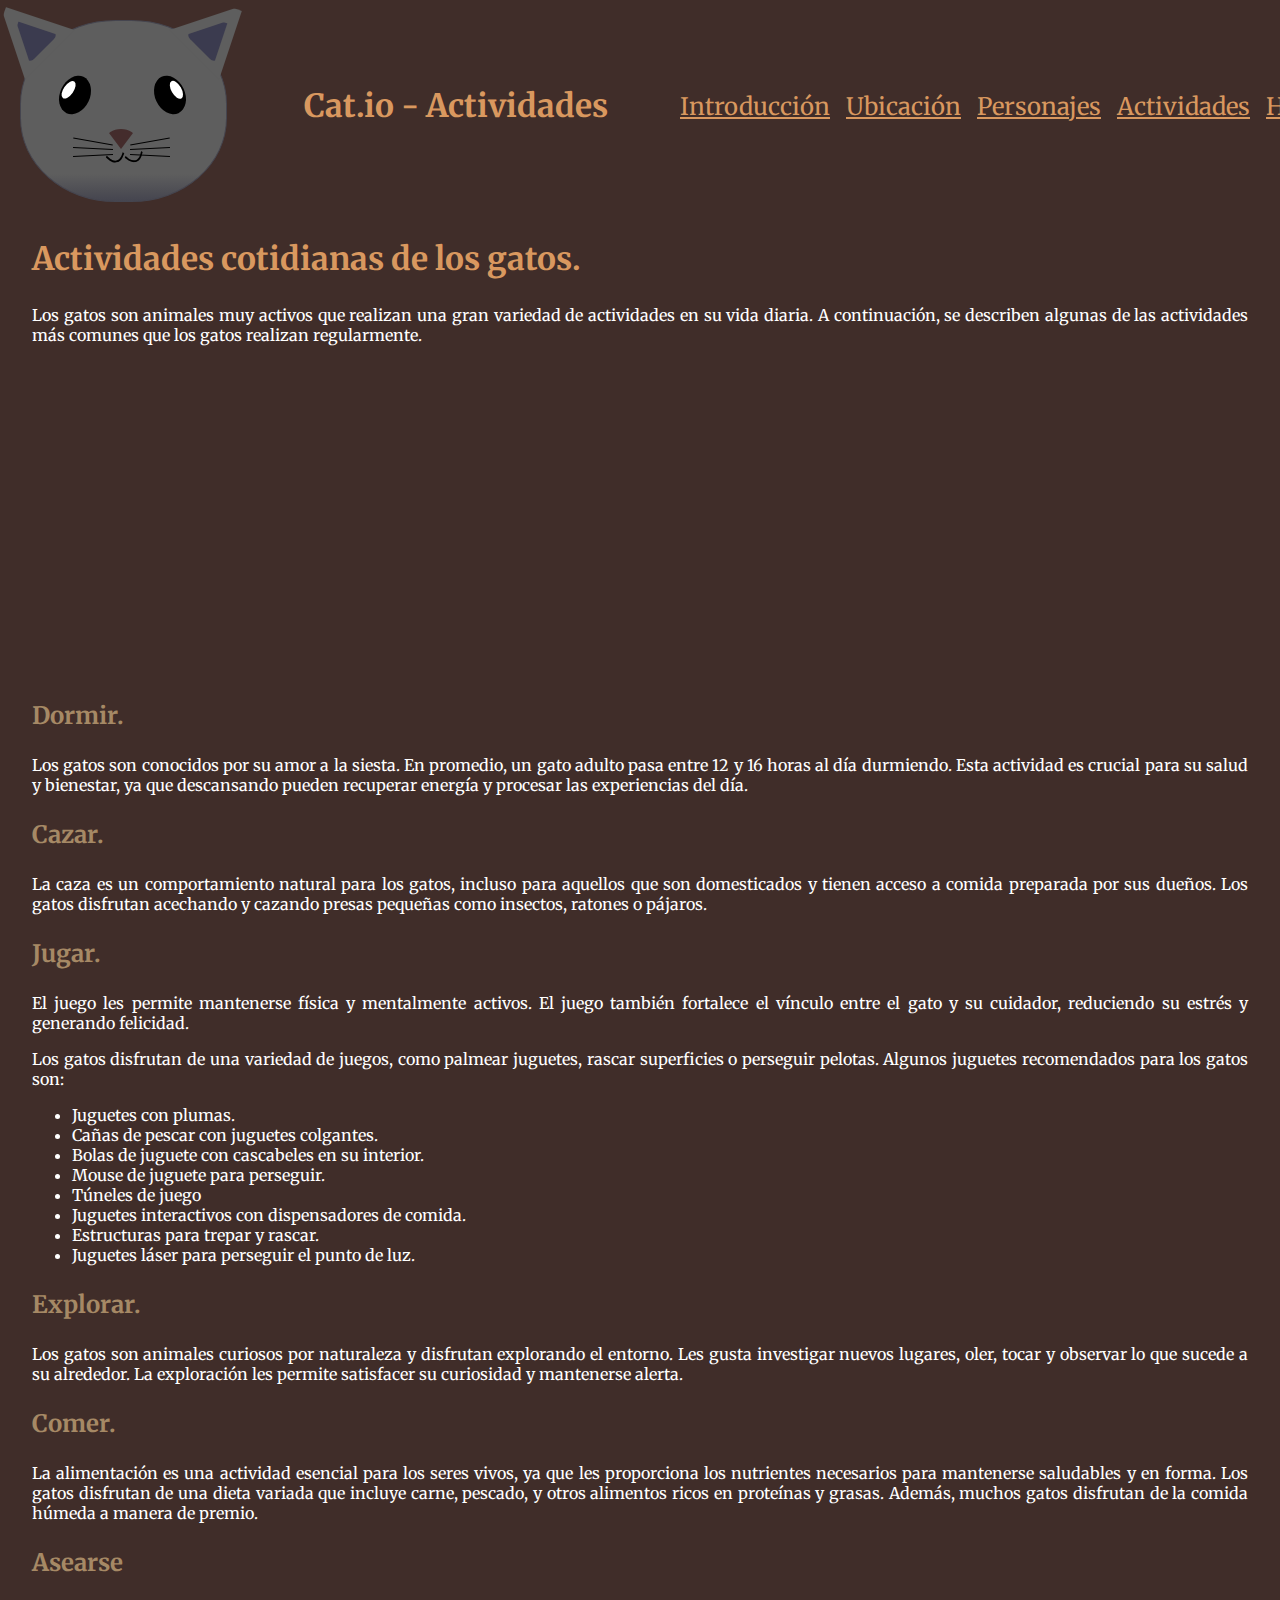
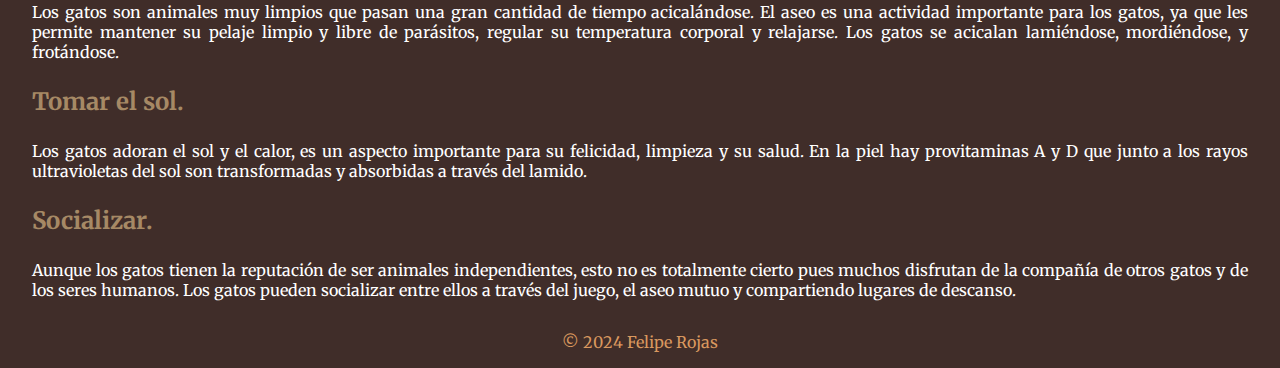
==== pages/actividades.html @ bbb7dafd ":sparkles: Structure and styles" ====
<!DOCTYPE html>
<html lang="es">
  <head>
    <meta charset="UTF-8">
    <meta name="viewport" content="width=device-width, initial-scale=1.0">
    <link rel="preconnect" href="https://fonts.googleapis.com">
    <link rel="preconnect" href="https://fonts.gstatic.com" crossorigin>
    <link href="https://fonts.googleapis.com/css2?family=Merriweather&display=swap" rel="stylesheet">
    <title>Cat.io</title>
    <link rel="stylesheet" href="../assets/css/styles.css">
  </head>
  <body>
    <header class="header">
      <div class="header-content">
        <div class="cat-head">
          <div class="cat-ears">
            <div class="cat-left-ear">
              <div class="cat-left-inner-ear"></div>
            </div>
            <div class="cat-right-ear">
              <div class="cat-right-inner-ear"></div>
            </div>
          </div>
          <div class="cat-eyes">
            <div class="cat-left-eye">
              <div class="cat-left-inner-eye"></div>
            </div>
            <div class="cat-right-eye">
              <div class="cat-right-inner-eye"></div>
            </div>
          </div> 
          <div class="cat-nose"></div>
          <div class="cat-mouth">
            <div class="cat-mouth-line-left"></div>
            <div class="cat-mouth-line-right"></div>
          </div>
          <div class="cat-whiskers">
            <div class="cat-whiskers-left">
              <div class="cat-whisker-left-top"></div>
              <div class="cat-whisker-left-middle"></div>
              <div class="cat-whisker-left-bottom"></div>
            </div>
            <div class="cat-whiskers-right">
              <div class="cat-whisker-right-top"></div>
              <div class="cat-whisker-right-middle"></div>
              <div class="cat-whisker-right-bottom"></div>
            </div>
          </div>
        </div>
        <h1 class="header-content-title">Cat.io - Actividades</h1>
      </div>
      <nav class="header-nav">
        <ul class="header-nav-list">
          <li class="header-nav-list-item"><a href="index.html" class="header-nav-list-item-link" target="_self">Introducción</a></li>
          <li class="header-nav-list-item"><a href="ubicacion.html" class="header-nav-list-item-link" target="_self">Ubicación</a></li>
          <li class="header-nav-list-item"><a href="personajes.html" class="header-nav-list-item-link" target="_self">Personajes</a></li>
          <li class="header-nav-list-item"><a href="actividades.html" class="header-nav-list-item-link" target="_self">Actividades</a></li>
          <li class="header-nav-list-item"><a href="historia.html" class="header-nav-list-item-link" target="_self">Historia</a></li>
          <li class="header-nav-list-item"><a href="creditos.html" class="header-nav-list-item-link" target="_self">Créditos</a></li>
        </ul>
      </nav>
    </header>
    <main class="main">
      <div class="main-content">
        <section>
          <h2 class="main-content-subtitle">Actividades cotidianas de los gatos.</h2>
          <p class="main-content-text">Los gatos son animales muy activos que realizan una gran variedad de actividades en su vida diaria.
            A continuación, se describen algunas de las actividades más comunes que los gatos realizan regularmente.</p>
          <div class="main-content-activities-video">
            <iframe width="560" height="315" src="https://www.youtube.com/embed/g8fbiFbT0X8?si=bjoFfkVQ6txbobiU" title="YouTube video player" frameborder="0" allow="accelerometer; autoplay; clipboard-write; encrypted-media; gyroscope; picture-in-picture; web-share" allowfullscreen></iframe>
          </div>
          <h3 class="main-content-subtitle-subtitle">Dormir.</h3>
          <p class="main-content-text">Los gatos son conocidos por su amor a la siesta. En promedio, un gato adulto pasa entre 12 y 16 horas
            al día durmiendo. Esta actividad es crucial para su salud y bienestar, ya que descansando pueden  
            recuperar energía y procesar las experiencias del día.</p>
          <h3 class="main-content-subtitle-subtitle">Cazar.</h3>
          <p>La caza es un comportamiento natural para los gatos, incluso para aquellos que son domesticados y tienen acceso
            a comida preparada por sus dueños. Los gatos disfrutan acechando y cazando presas pequeñas como insectos,
            ratones o pájaros.</p>
          <h3 class="main-content-subtitle-subtitle">Jugar.</h3>
          <p class="main-content-text">El juego les permite mantenerse física y mentalmente activos.
            El juego también fortalece el vínculo entre el gato y su cuidador, reduciendo su estrés y generando felicidad.</p>
          <p class="main-content-text">Los gatos disfrutan de una variedad de juegos, como palmear juguetes, rascar superficies o perseguir pelotas. 
            Algunos juguetes recomendados para los gatos son: 
            <ul>
              <li>Juguetes con plumas.</li>
              <li>Cañas de pescar con juguetes colgantes.</li>
              <li>Bolas de juguete con cascabeles en su interior.</li>
              <li>Mouse de juguete para perseguir.</li>
              <li>Túneles de juego</li>
              <li>Juguetes interactivos con dispensadores de comida.</li>
              <li>Estructuras para trepar y rascar.</li>
              <li>Juguetes láser para perseguir el punto de luz.</li>
            </ul>
          </p>
          <h3 class="main-content-subtitle-subtitle">Explorar.</h3>
          <p class="main-content-text">Los gatos son animales curiosos por naturaleza y disfrutan explorando el entorno. Les gusta investigar nuevos lugares,
            oler, tocar y observar lo que sucede a su alrededor. La exploración les permite satisfacer su
            curiosidad y mantenerse alerta.</p>
          <h3 class="main-content-subtitle-subtitle">Comer.</h3>
          <p class="main-content-text">La alimentación es una actividad esencial para los seres vivos, ya que les proporciona los nutrientes necesarios para mantenerse
            saludables y en forma. Los gatos disfrutan de una dieta variada que incluye carne, pescado, y otros alimentos ricos en proteínas
            y grasas. Además, muchos gatos disfrutan de la comida húmeda a manera de premio.</p>
          <h3 class="main-content-subtitle-subtitle">Asearse</h3>
          <p class="main-content-text">Los gatos son animales muy limpios que pasan una gran cantidad de tiempo acicalándose. El aseo es una actividad importante
            para los gatos, ya que les permite mantener su pelaje limpio y libre de parásitos, regular su temperatura corporal y relajarse.
            Los gatos se acicalan lamiéndose, mordiéndose, y frotándose.</p>
          <h3 class="main-content-subtitle-subtitle">Tomar el sol.</h3>
          <p class="main-content-text">Los gatos adoran el sol y el calor, es un aspecto importante para su felicidad, limpieza y su salud.
            En la piel hay provitaminas A y D que junto a  los rayos ultravioletas del sol son transformadas y absorbidas a través del lamido.</p>
          <h3 class="main-content-subtitle-subtitle">Socializar.</h3>
          <p class="main-content-text">Aunque los gatos tienen la reputación de ser animales independientes, esto no es totalmente cierto pues muchos disfrutan de la compañía de otros gatos
            y de los seres humanos. Los gatos pueden socializar entre ellos a través del juego, el aseo mutuo y compartiendo lugares de descanso.</p>
        </section> 
      </div> 
    </main>
    <footer class="footer">
      <p class="footer-text">&copy; 2024 Felipe Rojas</p>
    </footer>
  </body>
</html>
---- assets/css/styles.css ----
:root {
  --main-color: #402D29;
  --secondary-color: #D9985F;
  --tertiary-color: #A68965;
  --text-color: #fff;
}

::after,
::before {
  margin: 0;
  padding: 0;
  box-sizing: border-box;
}

body {
  margin: 0;
  padding: 0;
  font-family: "Merriweather", sans-serif;
  font-weight: 400;
  font-style: normal;
  font-size: 16px;
  color: var(--text-color);
  background-color: var(--main-color);
}

p {
  text-align: justify;
}

img {
  max-width: 250px;
}

.header {
  display: flex;
  justify-content: space-between;
  align-items: center;
  padding: 1rem 2rem;
  height: 180px;
}

.header-content {
  display: flex;
  align-items: center;
  color: var(--secondary-color);
  padding: 1rem 2rem;
}

.cat-head {
  width: 205px;
  height: 180px;
  position: absolute;
  top: 20px; 
  left: 20px;
  background: linear-gradient(#5e5e5e 85%, #45454f 100%);
  width: 205px;
  height: 180px;
  border: 1px solid #45454f;
  border-radius: 46%;
}

.cat-left-ear {
  position: absolute;
  top: -26px;
  left: -31px;
  z-index: 1;
  border-top-left-radius: 90px;
  border-top-right-radius: 10px;
  transform: rotate(-45deg);
  border-left: 35px solid transparent;
  border-right: 35px solid transparent;
  border-bottom: 70px solid #5e5e5e;
}

.cat-right-ear {
  position: absolute;
  top: -26px;
  left: 163px;
  z-index: 1;
  transform: rotate(45deg);
  border-top-left-radius: 90px;
  border-top-right-radius: 10px;
  border-left: 35px solid transparent;
  border-right: 35px solid transparent;
  border-bottom: 70px solid #5e5e5e;
}

.cat-left-inner-ear {
  position: absolute;
  top: 22px;
  left: -20px;
  border-top-left-radius: 90px;
  border-top-right-radius: 10px;
  border-bottom-right-radius: 40%;
  border-bottom-left-radius: 40%;
  border-left: 20px solid transparent;
  border-right: 20px solid transparent;
  border-bottom: 40px solid #3b3b4f;
}

.cat-right-inner-ear {
  position: absolute;
  top: 22px;
  left: -20px;
  border-top-left-radius: 90px;
  border-top-right-radius: 10px;
  border-bottom-right-radius: 40%;
  border-bottom-left-radius: 40%;
  border-left: 20px solid transparent;
  border-right: 20px solid transparent;
  border-bottom: 40px solid #3b3b4f;
}

.cat-left-eye {
  position: absolute;
  top: 54px;
  left: 39px;
  border-radius: 60%;
  transform: rotate(25deg);
  width: 30px;
  height: 40px;
  background-color: #000;
}

.cat-right-eye {
  position: absolute;
  top: 54px;
  left: 134px;
  border-radius: 60%;
  transform: rotate(-25deg);
  width: 30px;
  height: 40px;
  background-color: #000;
}

.cat-left-inner-eye {
  position: absolute;
  top: 8px;
  left: 2px;
  width: 10px;
  height: 20px;
  transform: rotate(10deg);
  background-color: #fff;
  border-radius: 60%;
}

.cat-right-inner-eye {
  position: absolute;
  top: 8px;
  left: 18px;
  transform: rotate(-5deg);
  width: 10px;
  height: 20px;
  background-color: #fff;
  border-radius: 60%;
}

.cat-nose {
  position: absolute;
  top: 108px;
  left: 85px;
  border-top-left-radius: 50%;
  border-bottom-right-radius: 50%;
  border-bottom-left-radius: 50%;
  transform: rotate(180deg);
  border-left: 15px solid transparent;
  border-right: 15px solid transparent;
  border-bottom: 20px solid #442c2c;
}

.cat-mouth div {
  width: 30px;
  height: 50px;
  border: 2px solid #000;
  border-radius: 190%/190px 150px 0 0;
  border-color: black transparent transparent transparent;
}

.cat-mouth-line-left {
  position: absolute;
  top: 88px;
  left: 74px;
  transform: rotate(170deg);
}

.cat-mouth-line-right {
  position: absolute;
  top: 88px;
  left: 91px;
  transform: rotate(165deg);
}

.cat-whiskers-left div {
  width: 40px;
  height: 1px;
  background-color: #000;
}

.cat-whiskers-right div {
  width: 40px;
  height: 1px;
  background-color: #000;
}

.cat-whisker-left-top {
  position: absolute;
  top: 120px;
  left: 52px;
  transform: rotate(10deg);
}

.cat-whisker-left-middle {
  position: absolute;
  top: 127px;
  left: 52px;
  transform: rotate(3deg);
}

.cat-whisker-left-bottom {
  position: absolute;
  top: 134px;
  left: 52px;
  transform: rotate(-3deg);
}

.cat-whisker-right-top {
  position: absolute;
  top: 120px;
  left: 109px;
  transform: rotate(-10deg);
}

.cat-whisker-right-middle {
  position: absolute;
  top: 127px;
  left: 109px;
  transform: rotate(-3deg);
}

.cat-whisker-right-bottom {
  position: absolute;
  top: 134px;
  left: 109px;
  transform: rotate(3deg);
}

.header-content-title {
  font-size: 2rem;
  margin-left: 240px;
}

.header-nav {
  display: flex;
  justify-content: space-between;
  align-items: center;
  width: 50%;
}

.header-nav-list {
  display: flex;
  justify-content: space-between;
  align-items: center;
  list-style: none;
  gap: 1rem;
}

.header-nav-list-item-link {
  text-decoration: underline;
  font-size: 1.5rem;
  color: var(--secondary-color);
}

.main {
  display: flex;
  justify-content: start;
  align-items: start;
  gap: 1rem;
  padding: 0rem 2rem;
}

.main-content-80 {
  display: flex;
  flex-direction: column;
  gap: 1rem;
  width: 80%;
}

.main-content {
  display: flex;
  flex-direction: column;
  gap: 1rem;
}

.main-content-subtitle {
  font-size: 2rem;
  color: var(--secondary-color);
}

.main-content-popularity {
  display: flex;
}

.main-content-popularity-subcontent {
  display: flex;
  flex-direction: column;
}

.main-content-interest {
  display: flex;
}

.main-content-interest-subcontent {
  display: flex;
  flex-direction: column;
}

.main-content-importance {
  display: flex;
}

.main-content-importance-subcontent {
  display: flex;
  flex-direction: column;
}

.main-content-stats {
  display: flex;
  gap: 1rem;
}

.main-content-stats-subcontent {
  display: flex;
  flex-direction: column;
}

.main-nav {
  position: fixed;
  top: 50%;
  left: 92%;
  transform: translate(-50%, -50%);
  background-color: var(--tertiary-color);
  padding: 1rem;
}

.main-nav-list {
  display: flex;
  flex-direction: column;
  color: var(--main-color);
  list-style: upper-roman;
  gap: 1rem;
}

.main-nav-list-item-link {
  text-decoration: none;
  color: var(--main-color);
}

.footer {
  display: flex;
  justify-content: center;
  align-items: center;
  color: var(--secondary-color);
  padding: 0rem 1rem;
}

.main-content-world-img {
  display: flex;
  justify-content: center;
  align-items: center;
  padding: 0rem 1rem;
}

.main-content-world-img img {
  max-width: 100% !important;
  height: auto;
}

.main-content-subtitle-subtitle {
  font-size: 1.5rem;
  color: var(--tertiary-color);
}

.main-content-activities-video {
  display: flex;
  justify-content: center;
  align-items: center;
  padding: 0rem 1rem;
}

.main-content-table table {
  width: 100%;
  border-collapse: collapse;
}

.main-content-table th {
  background-color: var(--tertiary-color);
  color: var(--main-color);
  padding: 0.5rem;
}

.main-content-table td {
  background-color: var(--secondary-color);
  color: var(--main-color);
  padding: 0.5rem;
}

.main-content-table th,
.main-content-table td {
  border: 1px solid var(--main-color);
}

.main-content-table th,
.main-content-table td {
  text-align: center;
}

.main-content-text-link {
  text-decoration: underline;
  color: var(--text-color);
}
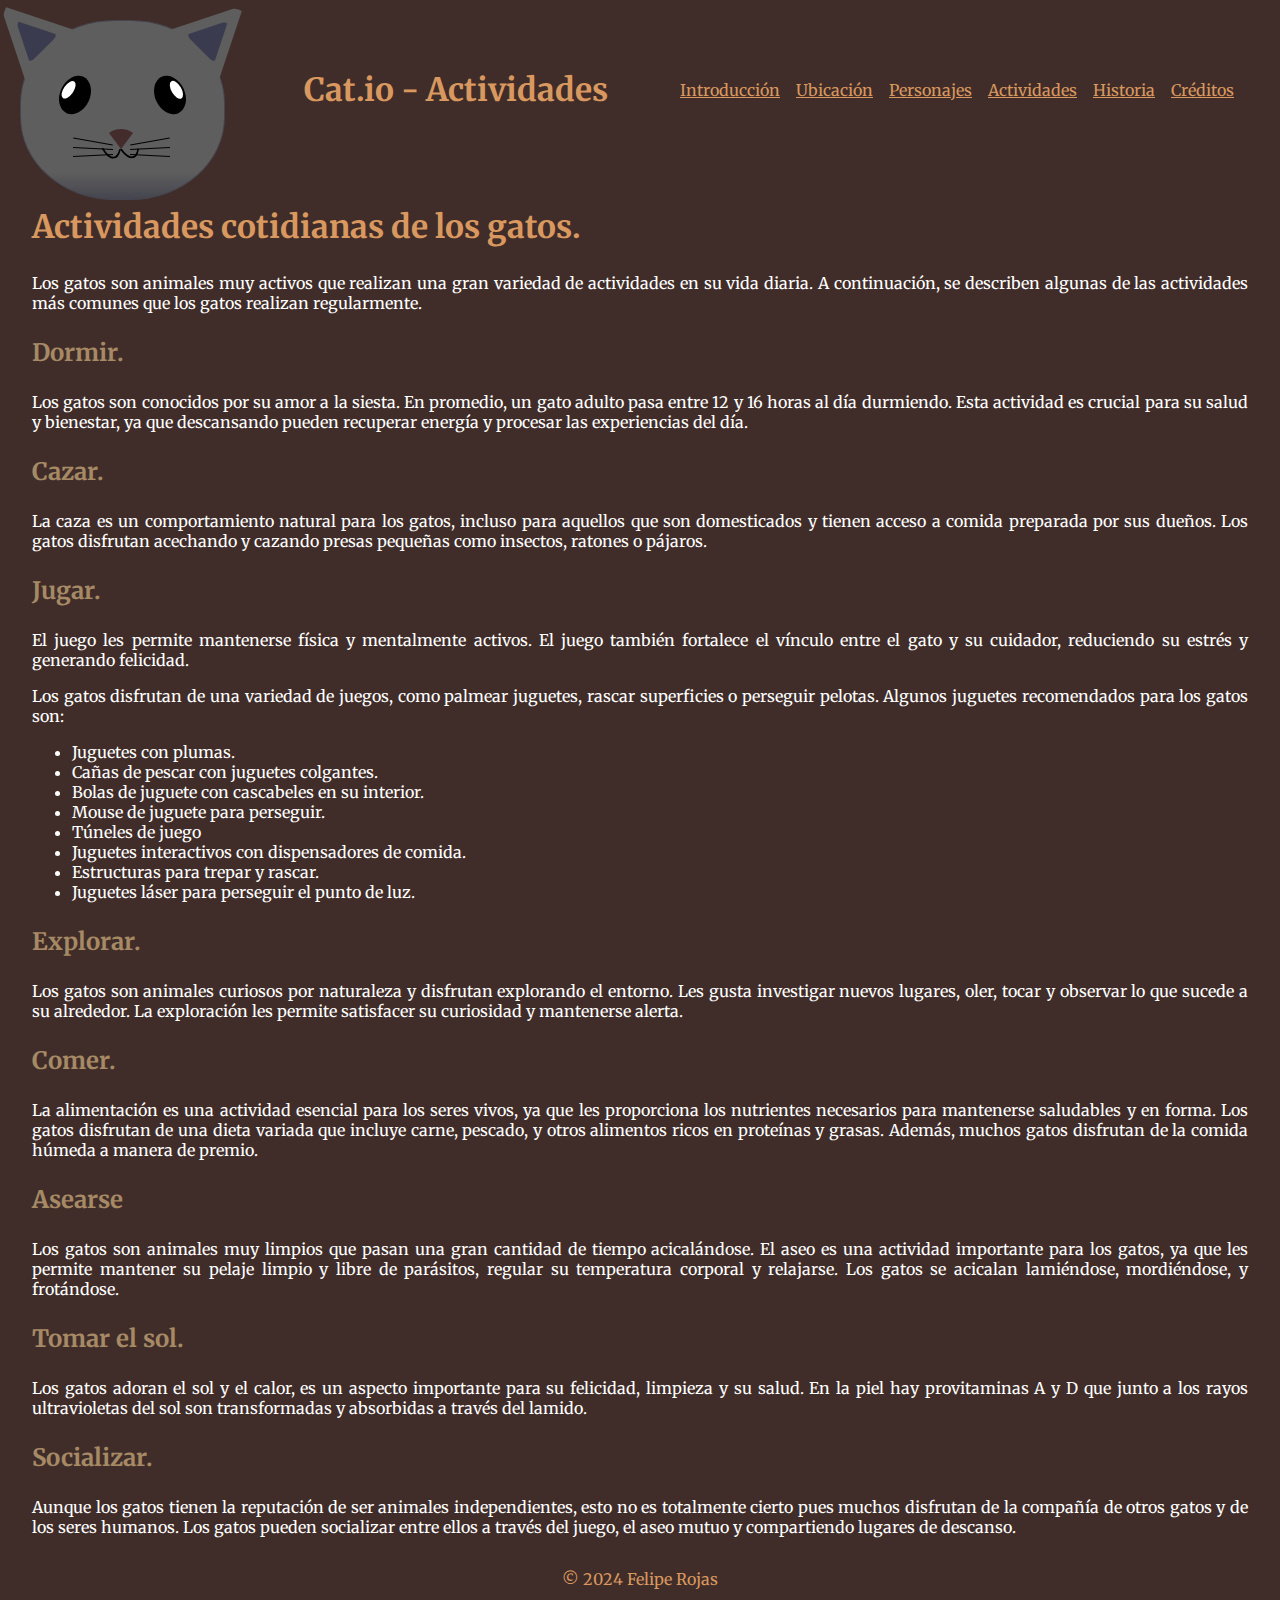
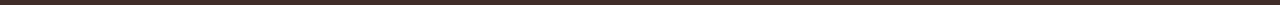
==== commit 4ea7fa21: ":fire: Code comment and video removed" ====
--- a/pages/actividades.html
+++ b/pages/actividades.html
@@ -62,13 +62,15 @@
     </header>
     <main class="main">
       <div class="main-content">
+        <!-- Sección con subtitulo principal, subtítulos de subtítulo, video, párrafos e imagen -->
         <section>
           <h2 class="main-content-subtitle">Actividades cotidianas de los gatos.</h2>
           <p class="main-content-text">Los gatos son animales muy activos que realizan una gran variedad de actividades en su vida diaria.
             A continuación, se describen algunas de las actividades más comunes que los gatos realizan regularmente.</p>
-          <div class="main-content-activities-video">
+          <!-- <div class="main-content-activities-video">
+            Etiqueta iframe utilizada para insertar contenido de la web HTML dentro de este HTML
             <iframe width="560" height="315" src="https://www.youtube.com/embed/g8fbiFbT0X8?si=bjoFfkVQ6txbobiU" title="YouTube video player" frameborder="0" allow="accelerometer; autoplay; clipboard-write; encrypted-media; gyroscope; picture-in-picture; web-share" allowfullscreen></iframe>
-          </div>
+          </div> -->
           <h3 class="main-content-subtitle-subtitle">Dormir.</h3>
           <p class="main-content-text">Los gatos son conocidos por su amor a la siesta. En promedio, un gato adulto pasa entre 12 y 16 horas
             al día durmiendo. Esta actividad es crucial para su salud y bienestar, ya que descansando pueden  
--- a/assets/css/styles.css
+++ b/assets/css/styles.css
@@ -1,3 +1,4 @@
+/* Paleta de colores escogida */
 :root {
   --main-color: #402D29;
   --secondary-color: #D9985F;
@@ -5,13 +6,15 @@
   --text-color: #fff;
 }
 
+/* Selector universal, antes y después a todos los elementos HTML
+contarles los bordes para los cálculos de ancho y alto */ 
+*,
 ::after,
 ::before {
-  margin: 0;
-  padding: 0;
   box-sizing: border-box;
 }
 
+/* Elemento cuerpo sin márgenes, relleno, definición de fuente y color de fondo */
 body {
   margin: 0;
   padding: 0;
@@ -23,14 +26,21 @@
   background-color: var(--main-color);
 }
 
+/* Elemento párrafo justificado */
 p {
   text-align: justify;
 }
 
+/* Elemento imagen con un máximo de ancho */
 img {
   max-width: 250px;
 }
 
+/* Clase header con un display (visualización) flexible, con espacio entre los elementos
+en el eje x, alineados al centro en eje y, espaciado de 1 unidad relativa (rem es relativo 
+al tamaño de fuente del elemento raiz html que es 16 px en este caso) arriba y abajo y dos
+ en izquierda y derecha, con una altura de 180px para cubrir la cabeza de gato de esa altura
+ más el espaciado.*/
 .header {
   display: flex;
   justify-content: space-between;
@@ -39,6 +49,9 @@
   height: 180px;
 }
 
+/* Clase header content que tiene titulo y navbar flexible y alineada en y al centro, color
+de texto con el color secundario de la paleta de colores, espacio en 1 arriba abajo 2 izquierda
+derecha. */
 .header-content {
   display: flex;
   align-items: center;
@@ -46,6 +59,11 @@
   padding: 1rem 2rem;
 }
 
+/* Clase cabeza de gato, ancho y largo definidos con posición absoluta en el documento, 
+esto indica que se acomoda con respecto al elemento html y con top left acomodamos su 
+posición en la ventana. Tiene de fondo un gradiente de dos colores, el primer color empieza
+a cambair en el 85% hasta llegar a ser el segundo color en el 100%.
+Tienen un borde de un pixel continuo de un color oscuro y los bordes se redondean. */
 .cat-head {
   width: 205px;
   height: 180px;
@@ -53,12 +71,15 @@
   top: 20px; 
   left: 20px;
   background: linear-gradient(#5e5e5e 85%, #45454f 100%);
-  width: 205px;
-  height: 180px;
   border: 1px solid #45454f;
   border-radius: 46%;
 }
 
+/* Clase oreja izquierda, posición abosulta ahora con respecto a su padre la cabeza de gato.
+Posición top hacia arriba (negativo) y left hacia izquierda (negativo) para acomodarla, 
+z-index para que esté por encima de otros elementos, bordes redondeados y un borde de 35px
+ de ancho con un color transparente para que no se vea rotado 45 grados en sentido contrario
+a los relojes y un borde de 70px de ancho con el color de la cabeza de gato. */
 .cat-left-ear {
   position: absolute;
   top: -26px;
@@ -85,6 +106,9 @@
   border-bottom: 70px solid #5e5e5e;
 }
 
+/* Clase oreja interna izquierda, posición absoluta con respecto a su padre la oreja izquierda
+y con top y left para acomodarla, bordes redondeados y un borde de 20px de ancho con un color
+transparente para que no se vea y un borde de 40px de ancho con el color de la cabeza de gato. */
 .cat-left-inner-ear {
   position: absolute;
   top: 22px;
@@ -111,6 +135,8 @@
   border-bottom: 40px solid #3b3b4f;
 }
 
+/* Clase ojo izquierdo, posición absoluta con respecto a su padre la cabeza de gato y con top
+y left para acomodarla, bordes redondeados y un ancho y alto definidos, color de fondo negro. */
 .cat-left-eye {
   position: absolute;
   top: 54px;
@@ -133,6 +159,8 @@
   background-color: #000;
 }
 
+/* Clase ojo interno izquierdo, posición absoluta con respecto a su padre el ojo izquierdo y con top
+y left para acomodarla, bordes redondeados y un ancho y alto definidos, color de fondo blanco. */
 .cat-left-inner-eye {
   position: absolute;
   top: 8px;
@@ -155,6 +183,7 @@
   border-radius: 60%;
 }
 
+/* Clase nariz, posición absoluta con respecto a la cabeza de gato, bordeada, rotada y acomodada. */
 .cat-nose {
   position: absolute;
   top: 108px;
@@ -168,6 +197,8 @@
   border-bottom: 20px solid #442c2c;
 }
 
+/* Selector de elemento div en la clase boca de gato, ancho y alto definidos, bordeada y 
+redondeada para la formación de una sonrisa */
 .cat-mouth div {
   width: 30px;
   height: 50px;
@@ -176,6 +207,7 @@
   border-color: black transparent transparent transparent;
 }
 
+/* Clase línea de boca izquierda, posición absoluta con respecto a la boca de gato, rotada y acomodada. */
 .cat-mouth-line-left {
   position: absolute;
   top: 88px;
@@ -190,6 +222,7 @@
   transform: rotate(165deg);
 }
 
+/* Selector de elemento div en la clase bigote de gato izquierdo color, ancho y largo definido. */
 .cat-whiskers-left div {
   width: 40px;
   height: 1px;
@@ -202,6 +235,8 @@
   background-color: #000;
 }
 
+/* Clase bigote izquierdo superior, posición absoluta con respecto a los bigotes,
+ rotada y acomodada. */
 .cat-whisker-left-top {
   position: absolute;
   top: 120px;
@@ -244,11 +279,15 @@
   transform: rotate(3deg);
 }
 
+/* Clase contenido de título de cabecera, tamaño de fuente y margen izquierdo para no 
+chocar con la cabeza de gato. */
 .header-content-title {
   font-size: 2rem;
   margin-left: 240px;
 }
 
+/* Clase de navegación de cabecera, flexible, con espacio entre elementos, alineados al 
+centro en y ocupando el 50% del header-content */
 .header-nav {
   display: flex;
   justify-content: space-between;
@@ -256,6 +295,8 @@
   width: 50%;
 }
 
+/* Clase de lista de navegación de cabecera, sin puntos de lista y con espacio entre 
+elementos de la lista */
 .header-nav-list {
   display: flex;
   justify-content: space-between;
@@ -264,12 +305,15 @@
   gap: 1rem;
 }
 
+/* Clase de enlace de lista de navegación de cabecera, subrayado y color secundario de la
+paleta de colores */
 .header-nav-list-item-link {
   text-decoration: underline;
-  font-size: 1.5rem;
   color: var(--secondary-color);
 }
 
+/* Clase de contenido principal, flexible, alineados en x y y al inicio, con espacio entre
+elementos y relleno de 0 arriba y abajo y 2 izquierda y derecha */
 .main {
   display: flex;
   justify-content: start;
@@ -278,6 +322,9 @@
   padding: 0rem 2rem;
 }
 
+/* Clase de contenido principal 80, flexible, dirección de columnas alineados en x y y al 
+inicio, con espacio entre elementos y relleno de 0 arriba y abajo y 2 izquierda y derecha
+ y con un ancho del 80% */
 .main-content-80 {
   display: flex;
   flex-direction: column;
@@ -285,21 +332,26 @@
   width: 80%;
 }
 
+/* Clase de contenido principal, flexible, dirección de columna, espacio entre elementos */
 .main-content {
   display: flex;
   flex-direction: column;
   gap: 1rem;
 }
 
+/* Clase de contenido principal subtítulo, tamaño de fuente al doble
+ y color secundario de la paleta de colores */
 .main-content-subtitle {
   font-size: 2rem;
   color: var(--secondary-color);
 }
 
+/* Clase de contenido principal popularidad, flexible */
 .main-content-popularity {
   display: flex;
 }
 
+/* Clase de contenido principal subcontenido de popularidad, flexible, dirección de columna */
 .main-content-popularity-subcontent {
   display: flex;
   flex-direction: column;
@@ -323,6 +375,7 @@
   flex-direction: column;
 }
 
+/* Clase de contenido principal estadisticas, flexible y con espacio entre elementos */
 .main-content-stats {
   display: flex;
   gap: 1rem;
@@ -333,6 +386,9 @@
   flex-direction: column;
 }
 
+/* Clase de barra de navegación en contenido principal, posición fija en el navegador
+a la mitad de su padre el main y muy a la derecha para cumplir con el 80%, 
+trasladado arriba y a la izquierda, con un color de fondo y espaciado entre elementos  */
 .main-nav {
   position: fixed;
   top: 50%;
@@ -342,6 +398,8 @@
   padding: 1rem;
 }
 
+/* Clase de lista de navegación en contenido principal, flexible, dirección de columna,
+color de texto, lista tipo romana y espacio entre elementos */
 .main-nav-list {
   display: flex;
   flex-direction: column;
@@ -350,11 +408,15 @@
   gap: 1rem;
 }
 
+/* Clase de enlace de lista de navegación en contenido principal, sin subrayado y color
+principal de la paleta de colores */
 .main-nav-list-item-link {
   text-decoration: none;
   color: var(--main-color);
 }
 
+/* Clase de ie de página, flexible, alineados en x y y al centro, con color de texto y 
+relleno de 0 arriba y abajo y 1 izquierda y derecha */
 .footer {
   display: flex;
   justify-content: center;
@@ -363,6 +425,8 @@
   padding: 0rem 1rem;
 }
 
+/* Clase de contenido principal mundo imagen, flexible, alineados en x y y al centro, con
+relleno  */
 .main-content-world-img {
   display: flex;
   justify-content: center;
@@ -370,16 +434,22 @@
   padding: 0rem 1rem;
 }
 
+/* Selector de imagen en clase de contenido principal mundo imagen, con un ancho máximo y
+altura automática */
 .main-content-world-img img {
   max-width: 100% !important;
   height: auto;
 }
 
+/* Clase de contenido principal subtítulo subtítulo, tamaño de fuente y color secundario de
+la paleta de colores */
 .main-content-subtitle-subtitle {
   font-size: 1.5rem;
   color: var(--tertiary-color);
 }
 
+/* Clase de contenido principal actividades video, flexible, alineados en x y y al centro, con
+relleno  */
 .main-content-activities-video {
   display: flex;
   justify-content: center;
@@ -387,33 +457,42 @@
   padding: 0rem 1rem;
 }
 
+/* Selector de tabla en clase de contenido principal tabla, con un ancho al máximo y
+colapso de bordes, combinación de bordes de la tabla */
 .main-content-table table {
   width: 100%;
   border-collapse: collapse;
 }
 
+/* Selector de encabezado de tabla en clase de contenido principal tabla con color de fondo, texto
+y relleno */
 .main-content-table th {
   background-color: var(--tertiary-color);
   color: var(--main-color);
   padding: 0.5rem;
 }
 
+/* Selector de celda de tabla en clase de contenido principal tabla con color de fondo, texto
+y relleno */
 .main-content-table td {
   background-color: var(--secondary-color);
   color: var(--main-color);
   padding: 0.5rem;
 }
 
+/* Selector de encabezado y celda de tabla en clase de contenido principal tabla con borde */
 .main-content-table th,
 .main-content-table td {
   border: 1px solid var(--main-color);
 }
 
+/* Selector de encabezado y celda de tabla en clase de contenido principal tabla con texto alineado */
 .main-content-table th,
 .main-content-table td {
   text-align: center;
 }
 
+/* Clase de contenido principal enlace texto, sin decoración y de color */
 .main-content-text-link {
   text-decoration: underline;
   color: var(--text-color);
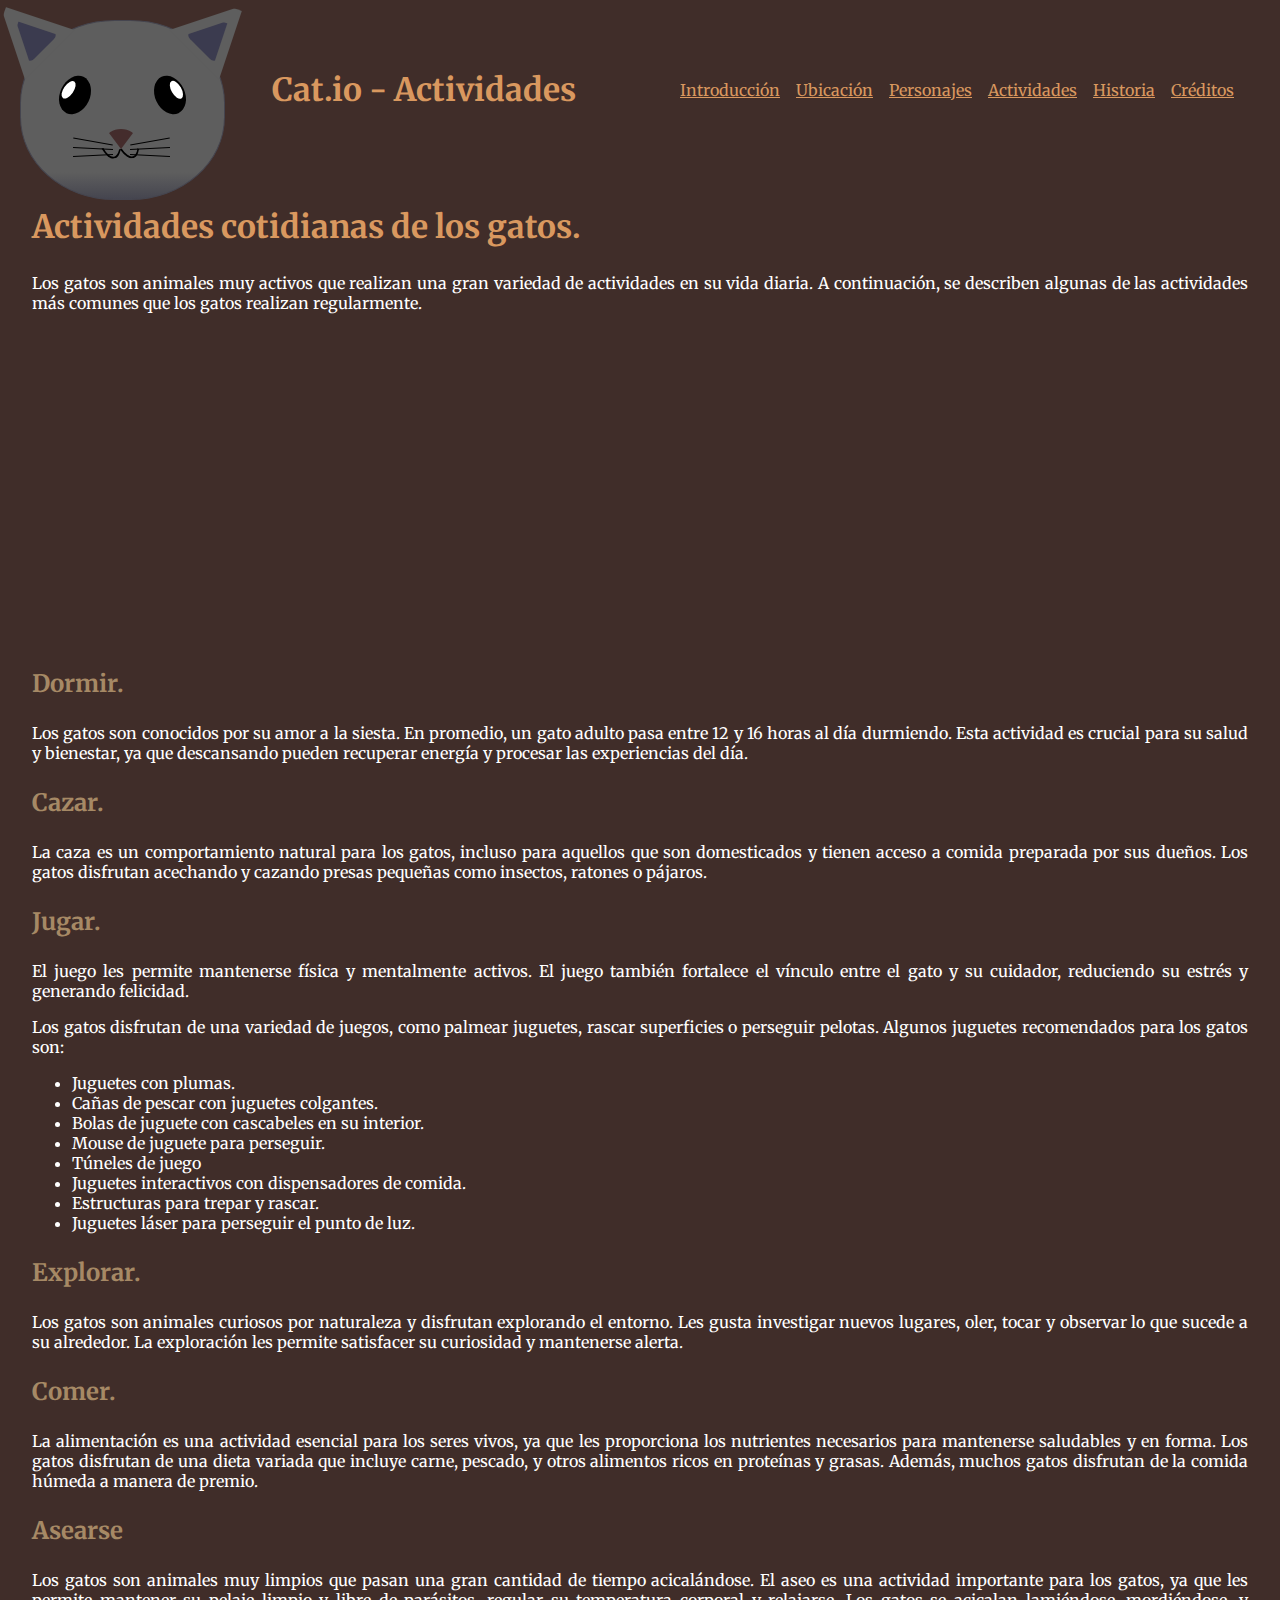
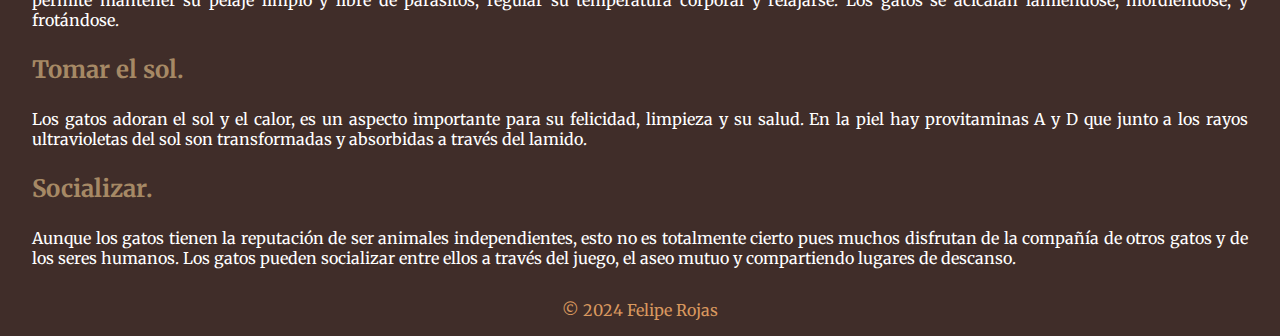
==== commit c7dc57dc: ":fire: Responsive design, tablet and mobile" ====
--- a/pages/actividades.html
+++ b/pages/actividades.html
@@ -12,6 +12,7 @@
   <body>
     <header class="header">
       <div class="header-content">
+        <!-- Gato construido con HTML -->
         <div class="cat-head">
           <div class="cat-ears">
             <div class="cat-left-ear">
@@ -49,14 +50,20 @@
         </div>
         <h1 class="header-content-title">Cat.io - Actividades</h1>
       </div>
-      <nav class="header-nav">
-        <ul class="header-nav-list">
-          <li class="header-nav-list-item"><a href="index.html" class="header-nav-list-item-link" target="_self">Introducción</a></li>
-          <li class="header-nav-list-item"><a href="ubicacion.html" class="header-nav-list-item-link" target="_self">Ubicación</a></li>
-          <li class="header-nav-list-item"><a href="personajes.html" class="header-nav-list-item-link" target="_self">Personajes</a></li>
-          <li class="header-nav-list-item"><a href="actividades.html" class="header-nav-list-item-link" target="_self">Actividades</a></li>
-          <li class="header-nav-list-item"><a href="historia.html" class="header-nav-list-item-link" target="_self">Historia</a></li>
-          <li class="header-nav-list-item"><a href="creditos.html" class="header-nav-list-item-link" target="_self">Créditos</a></li>
+      <!-- Menú móvil con icono de gato -->
+      <input type="checkbox" class="menu-mobile" id="menu-mobile">
+      <label for="menu-mobile" class="menu-mobile-icon">
+        <img src="../assets/img/cat.svg" alt="Icono menú">
+      </label>
+      <!-- Barra de navegación a las 6 páginas -->
+      <nav class="header-menu">
+        <ul class="header-menu-list">
+          <li class="header-menu-list-item"><a href="index.html" class="header-menu-list-item-link" target="_self">Introducción</a></li>
+          <li class="header-menu-list-item"><a href="ubicacion.html" class="header-menu-list-item-link" target="_self">Ubicación</a></li>
+          <li class="header-menu-list-item"><a href="personajes.html" class="header-menu-list-item-link" target="_self">Personajes</a></li>
+          <li class="header-menu-list-item"><a href="actividades.html" class="header-menu-list-item-link" target="_self">Actividades</a></li>
+          <li class="header-menu-list-item"><a href="historia.html" class="header-menu-list-item-link" target="_self">Historia</a></li>
+          <li class="header-menu-list-item"><a href="creditos.html" class="header-menu-list-item-link" target="_self">Créditos</a></li>
         </ul>
       </nav>
     </header>
@@ -67,10 +74,10 @@
           <h2 class="main-content-subtitle">Actividades cotidianas de los gatos.</h2>
           <p class="main-content-text">Los gatos son animales muy activos que realizan una gran variedad de actividades en su vida diaria.
             A continuación, se describen algunas de las actividades más comunes que los gatos realizan regularmente.</p>
-          <!-- <div class="main-content-activities-video">
-            Etiqueta iframe utilizada para insertar contenido de la web HTML dentro de este HTML
-            <iframe width="560" height="315" src="https://www.youtube.com/embed/g8fbiFbT0X8?si=bjoFfkVQ6txbobiU" title="YouTube video player" frameborder="0" allow="accelerometer; autoplay; clipboard-write; encrypted-media; gyroscope; picture-in-picture; web-share" allowfullscreen></iframe>
-          </div> -->
+          <div class="main-content-activities-video">
+            <!-- Etiqueta iframe utilizada para insertar contenido de la web HTML dentro de este HTML -->
+            <iframe class="iframe-video" src="https://www.youtube.com/embed/g8fbiFbT0X8?si=bjoFfkVQ6txbobiU" title="YouTube video player" frameborder="0" allow="accelerometer; autoplay; clipboard-write; encrypted-media; gyroscope; picture-in-picture; web-share" allowfullscreen></iframe>
+          </div>
           <h3 class="main-content-subtitle-subtitle">Dormir.</h3>
           <p class="main-content-text">Los gatos son conocidos por su amor a la siesta. En promedio, un gato adulto pasa entre 12 y 16 horas
             al día durmiendo. Esta actividad es crucial para su salud y bienestar, ya que descansando pueden  
--- a/assets/css/styles.css
+++ b/assets/css/styles.css
@@ -56,8 +56,16 @@
   display: flex;
   align-items: center;
   color: var(--secondary-color);
-  padding: 1rem 2rem;
-}
+  padding: 0;
+}
+
+.menu-mobile {
+  display: none;
+}
+
+.menu-mobile-icon {
+  display: none;
+} 
 
 /* Clase cabeza de gato, ancho y largo definidos con posición absoluta en el documento, 
 esto indica que se acomoda con respecto al elemento html y con top left acomodamos su 
@@ -288,7 +296,7 @@
 
 /* Clase de navegación de cabecera, flexible, con espacio entre elementos, alineados al 
 centro en y ocupando el 50% del header-content */
-.header-nav {
+.header-menu {
   display: flex;
   justify-content: space-between;
   align-items: center;
@@ -297,7 +305,7 @@
 
 /* Clase de lista de navegación de cabecera, sin puntos de lista y con espacio entre 
 elementos de la lista */
-.header-nav-list {
+.header-menu-list {
   display: flex;
   justify-content: space-between;
   align-items: center;
@@ -307,7 +315,7 @@
 
 /* Clase de enlace de lista de navegación de cabecera, subrayado y color secundario de la
 paleta de colores */
-.header-nav-list-item-link {
+.header-menu-list-item-link {
   text-decoration: underline;
   color: var(--secondary-color);
 }
@@ -389,7 +397,7 @@
 /* Clase de barra de navegación en contenido principal, posición fija en el navegador
 a la mitad de su padre el main y muy a la derecha para cumplir con el 80%, 
 trasladado arriba y a la izquierda, con un color de fondo y espaciado entre elementos  */
-.main-nav {
+.main-submenu {
   position: fixed;
   top: 50%;
   left: 92%;
@@ -400,7 +408,7 @@
 
 /* Clase de lista de navegación en contenido principal, flexible, dirección de columna,
 color de texto, lista tipo romana y espacio entre elementos */
-.main-nav-list {
+.main-submenu-list {
   display: flex;
   flex-direction: column;
   color: var(--main-color);
@@ -410,7 +418,7 @@
 
 /* Clase de enlace de lista de navegación en contenido principal, sin subrayado y color
 principal de la paleta de colores */
-.main-nav-list-item-link {
+.main-submenu-list-item-link {
   text-decoration: none;
   color: var(--main-color);
 }
@@ -496,4 +504,523 @@
 .main-content-text-link {
   text-decoration: underline;
   color: var(--text-color);
+}
+
+/* Medidas del iframe video */ 
+.iframe-video {
+  width: 560px;
+  height: 315px;
+}
+
+/* Diseño para tablet 800 - 1200 */
+@media (min-width: 800px) and (max-width: 1200px) {
+
+  /* Proporción de cabeza de gato 0.75 */
+  :root{
+    --cat-head-proportion: 0.75;
+  }
+
+  /* Hacer las imagenes más grandes */
+  img {
+    max-width: calc(250px / var(--cat-head-proportion));
+  }
+  
+  /* Modificar el alto y el padding de la cabecera */
+  .header {
+    padding: calc(1rem * var(--cat-head-proportion)) calc(2rem * var(--cat-head-proportion));
+    height: calc(180px * var(--cat-head-proportion));
+  }
+
+  /* Clase cabeza de gato con una proporción de var(--cat-head-proportion) para reducir su tamaño */
+  .cat-head {
+    width: calc(205px * var(--cat-head-proportion));
+    height: calc(180px * var(--cat-head-proportion));
+    top: calc(20px * var(--cat-head-proportion)); 
+    left: calc(20px * var(--cat-head-proportion));
+  }
+  
+  .cat-left-ear {
+    top: calc(-26px * var(--cat-head-proportion));
+    left: calc(-31px * var(--cat-head-proportion));
+    border-top-left-radius: calc(90px * var(--cat-head-proportion));
+    border-top-right-radius: calc(10px * var(--cat-head-proportion));
+    border-left: calc(35px * var(--cat-head-proportion)) solid transparent;
+    border-right: calc(35px * var(--cat-head-proportion)) solid transparent;
+    border-bottom: calc(70px * var(--cat-head-proportion)) solid #5e5e5e;
+  }
+  
+  .cat-right-ear {
+    top: calc(-26px * var(--cat-head-proportion));
+    left: calc(163px * var(--cat-head-proportion));
+    border-top-left-radius: calc(90px * var(--cat-head-proportion));
+    border-top-right-radius: calc(10px * var(--cat-head-proportion));
+    border-left: calc(35px * var(--cat-head-proportion)) solid transparent;
+    border-right: calc(35px * var(--cat-head-proportion)) solid transparent;
+    border-bottom: calc(70px * var(--cat-head-proportion)) solid #5e5e5e;
+  }
+  
+  .cat-left-inner-ear {
+    top: calc(22px * var(--cat-head-proportion));
+    left: calc(-20px * var(--cat-head-proportion));
+    border-top-left-radius: calc(90px * var(--cat-head-proportion));
+    border-top-right-radius: calc(10px * var(--cat-head-proportion));
+    border-left: calc(20px * var(--cat-head-proportion)) solid transparent;
+    border-right: calc(20px * var(--cat-head-proportion)) solid transparent;
+    border-bottom: calc(40px * var(--cat-head-proportion)) solid #3b3b4f;
+  }
+  
+  .cat-right-inner-ear {
+    top: calc(22px * var(--cat-head-proportion));
+    left: calc(-20px * var(--cat-head-proportion));
+    border-top-left-radius: calc(90px * var(--cat-head-proportion));
+    border-top-right-radius: calc(10px * var(--cat-head-proportion));
+    border-left: calc(20px * var(--cat-head-proportion)) solid transparent;
+    border-right: calc(20px * var(--cat-head-proportion)) solid transparent;
+    border-bottom: calc(40px * var(--cat-head-proportion)) solid #3b3b4f;
+  }
+  
+  .cat-left-eye {
+    top: calc(54px * var(--cat-head-proportion));
+    left: calc(39px * var(--cat-head-proportion));
+    width: calc(30px * var(--cat-head-proportion));
+    height: calc(40px * var(--cat-head-proportion));
+  }
+  
+  .cat-right-eye {
+    top: calc(54px * var(--cat-head-proportion));
+    left: calc(134px * var(--cat-head-proportion));
+    width: calc(30px * var(--cat-head-proportion));
+    height: calc(40px * var(--cat-head-proportion));
+  }
+  
+  .cat-left-inner-eye {
+    top: calc(8px * var(--cat-head-proportion));
+    left: calc(2px * var(--cat-head-proportion));
+    width: calc(10px * var(--cat-head-proportion));
+    height: calc(20px * var(--cat-head-proportion));
+  }
+  
+  .cat-right-inner-eye {
+    top: calc(8px * var(--cat-head-proportion));
+    left: calc(18px * var(--cat-head-proportion));
+    width: calc(10px * var(--cat-head-proportion));
+    height: calc(20px * var(--cat-head-proportion));
+  }
+  
+  .cat-nose {
+    top: calc(108px * var(--cat-head-proportion));
+    left: calc(85px * var(--cat-head-proportion));
+    border-left: calc(15px * var(--cat-head-proportion)) solid transparent;
+    border-right: calc(15px * var(--cat-head-proportion)) solid transparent;
+    border-bottom: calc(20px * var(--cat-head-proportion)) solid #442c2c;
+  }
+  
+  .cat-mouth div {
+    width: calc(30px * var(--cat-head-proportion));
+    height: calc(50px * var(--cat-head-proportion));
+    border: calc(2px * var(--cat-head-proportion)) solid #000;
+    border-radius: calc(190% * var(--cat-head-proportion))/calc(190px * var(--cat-head-proportion)) calc(150px * var(--cat-head-proportion)) 0 0;
+  }
+  
+  .cat-mouth-line-left {
+    top: calc(88px * var(--cat-head-proportion));
+    left: calc(74px * var(--cat-head-proportion));
+  }
+  
+  .cat-mouth-line-right {
+    top: calc(88px * var(--cat-head-proportion));
+    left: calc(91px * var(--cat-head-proportion));
+  }
+  
+  .cat-whiskers-left div {
+    width: calc(40px * var(--cat-head-proportion));
+    height: calc(1px * var(--cat-head-proportion));
+  }
+  
+  .cat-whiskers-right div {
+    width: calc(40px * var(--cat-head-proportion));
+    height: calc(1px * var(--cat-head-proportion));
+  }
+  
+  .cat-whisker-left-top {
+    top: calc(120px * var(--cat-head-proportion));
+    left: calc(52px * var(--cat-head-proportion));
+  }
+  
+  .cat-whisker-left-middle {
+    top: calc(127px * var(--cat-head-proportion));
+    left: calc(52px * var(--cat-head-proportion));
+  }
+  
+  .cat-whisker-left-bottom {
+    top: calc(134px * var(--cat-head-proportion));
+    left: calc(52px * var(--cat-head-proportion));
+  }
+  
+  .cat-whisker-right-top {
+    top: calc(120px * var(--cat-head-proportion));
+    left: calc(109px * var(--cat-head-proportion));
+  }
+  
+  .cat-whisker-right-middle {
+    top: calc(127px * var(--cat-head-proportion));
+    left: calc(109px * var(--cat-head-proportion));
+  }
+  
+  .cat-whisker-right-bottom {
+    top: calc(134px * var(--cat-head-proportion));
+    left: calc(109px * var(--cat-head-proportion));
+  }
+
+  /* Hacer el titulo del header más grande*/
+  .header-content-title {
+    font-size: 2.75rem;
+    margin-left: calc(240px * var(--cat-head-proportion));
+  }
+
+
+  /* Mostrar el icono para el menú de navegación */
+  .menu-mobile-icon {
+    display: flex; 
+    width: 100px;
+    height: 100px;    
+  }
+
+  /* Puntero cuando se esté encima del icono */
+  .menu-mobile-icon:hover {
+    cursor: pointer;
+  }
+
+  /* Menú de navegación con un color de contraste, posición fija, ancho del 70%
+   y altura del 100%, inicia desde la esquina superior izquierda, oculto a la izquierda 
+   con margen, se desplaza hacia la izquierda con una transición de 1s y se sobrepone */
+  .header-menu {
+    background-color: var(--tertiary-color);
+    position: fixed;
+    width: 70%;
+    height: 100%;
+    top: 0;
+    margin-left: -80%;
+    transition: all 1s;
+    z-index: 2;
+  } 
+
+  /* Lista de elementos del menú con dirección de columna */
+  .header-menu-list {
+    display: flex;
+    flex-direction: column;
+    width: 100%;
+    gap: 2rem;
+  } 
+
+  /* Items con una caja de contraste, 80% de ancho la lista, espaciado de 1rem, 
+  colores de borde para dar un efecto sombra */
+  .header-menu-list-item {
+    background-color: var(--main-color);
+    width: 80%;
+    padding: 1rem;
+    border-bottom: 3px solid #000000; 
+    border-right: 3px solid #000000; 
+  }
+
+  /* Traer el menú de la derecha y acomodar -2rem según el padding del header */
+  .menu-mobile:checked ~ .header-menu {
+    margin-left: -2rem;
+  }
+
+  /* Sección principal de bloque para tener fila de submenu y fila de contenido */
+  .main {
+    display: block;
+  }
+
+  /* Fila de submenu, posicion estatica, sin transformación */
+  .main-submenu {
+    margin-top: 2rem;
+    display: block;
+    width: 100%;
+    position: static;
+    transform: none;
+  }
+
+  /* Lista de submenu con dirección de fila y espaciado */
+  .main-submenu-list {
+    display: flex;
+    flex-direction: row;
+    gap: 3rem;
+  }
+
+  /* Contenido principal ocupando el 100% del ancho */
+  .main-content-80 {
+    width: 100%;
+  }
+
+  /* Imagenes de la tabla más pequeñas */ 
+  .table-img {
+    max-width: 240px;
+  }
+}
+
+/* Diseño para móvil 800 - 1200 */
+@media (max-width: 799px) {
+
+  /* Proporción de cabeza de gato 0.5 */
+  :root{
+    --cat-head-proportion: 0.5;
+  }
+
+  /* Hacer las imagenes más grandes */
+  img {
+    max-width: 100%;
+    max-height: auto;
+  }
+  
+  /* Modificar el alto y el padding de la cabecera */
+  .header {
+    padding: calc(1rem * var(--cat-head-proportion)) calc(2rem * var(--cat-head-proportion));
+    height: calc(180px * var(--cat-head-proportion));
+  }
+
+  /* Clase cabeza de gato con una proporción de var(--cat-head-proportion) para reducir su tamaño */
+  .cat-head {
+    width: calc(205px * var(--cat-head-proportion));
+    height: calc(180px * var(--cat-head-proportion));
+    top: calc(20px * var(--cat-head-proportion)); 
+    left: calc(20px * var(--cat-head-proportion));
+  }
+  
+  .cat-left-ear {
+    top: calc(-26px * var(--cat-head-proportion));
+    left: calc(-31px * var(--cat-head-proportion));
+    border-top-left-radius: calc(90px * var(--cat-head-proportion));
+    border-top-right-radius: calc(10px * var(--cat-head-proportion));
+    border-left: calc(35px * var(--cat-head-proportion)) solid transparent;
+    border-right: calc(35px * var(--cat-head-proportion)) solid transparent;
+    border-bottom: calc(70px * var(--cat-head-proportion)) solid #5e5e5e;
+  }
+  
+  .cat-right-ear {
+    top: calc(-26px * var(--cat-head-proportion));
+    left: calc(163px * var(--cat-head-proportion));
+    border-top-left-radius: calc(90px * var(--cat-head-proportion));
+    border-top-right-radius: calc(10px * var(--cat-head-proportion));
+    border-left: calc(35px * var(--cat-head-proportion)) solid transparent;
+    border-right: calc(35px * var(--cat-head-proportion)) solid transparent;
+    border-bottom: calc(70px * var(--cat-head-proportion)) solid #5e5e5e;
+  }
+  
+  .cat-left-inner-ear {
+    top: calc(22px * var(--cat-head-proportion));
+    left: calc(-20px * var(--cat-head-proportion));
+    border-top-left-radius: calc(90px * var(--cat-head-proportion));
+    border-top-right-radius: calc(10px * var(--cat-head-proportion));
+    border-left: calc(20px * var(--cat-head-proportion)) solid transparent;
+    border-right: calc(20px * var(--cat-head-proportion)) solid transparent;
+    border-bottom: calc(40px * var(--cat-head-proportion)) solid #3b3b4f;
+  }
+  
+  .cat-right-inner-ear {
+    top: calc(22px * var(--cat-head-proportion));
+    left: calc(-20px * var(--cat-head-proportion));
+    border-top-left-radius: calc(90px * var(--cat-head-proportion));
+    border-top-right-radius: calc(10px * var(--cat-head-proportion));
+    border-left: calc(20px * var(--cat-head-proportion)) solid transparent;
+    border-right: calc(20px * var(--cat-head-proportion)) solid transparent;
+    border-bottom: calc(40px * var(--cat-head-proportion)) solid #3b3b4f;
+  }
+  
+  .cat-left-eye {
+    top: calc(54px * var(--cat-head-proportion));
+    left: calc(39px * var(--cat-head-proportion));
+    width: calc(30px * var(--cat-head-proportion));
+    height: calc(40px * var(--cat-head-proportion));
+  }
+  
+  .cat-right-eye {
+    top: calc(54px * var(--cat-head-proportion));
+    left: calc(134px * var(--cat-head-proportion));
+    width: calc(30px * var(--cat-head-proportion));
+    height: calc(40px * var(--cat-head-proportion));
+  }
+  
+  .cat-left-inner-eye {
+    top: calc(8px * var(--cat-head-proportion));
+    left: calc(2px * var(--cat-head-proportion));
+    width: calc(10px * var(--cat-head-proportion));
+    height: calc(20px * var(--cat-head-proportion));
+  }
+  
+  .cat-right-inner-eye {
+    top: calc(8px * var(--cat-head-proportion));
+    left: calc(18px * var(--cat-head-proportion));
+    width: calc(10px * var(--cat-head-proportion));
+    height: calc(20px * var(--cat-head-proportion));
+  }
+  
+  .cat-nose {
+    top: calc(108px * var(--cat-head-proportion));
+    left: calc(85px * var(--cat-head-proportion));
+    border-left: calc(15px * var(--cat-head-proportion)) solid transparent;
+    border-right: calc(15px * var(--cat-head-proportion)) solid transparent;
+    border-bottom: calc(20px * var(--cat-head-proportion)) solid #442c2c;
+  }
+  
+  .cat-mouth div {
+    width: calc(30px * var(--cat-head-proportion));
+    height: calc(50px * var(--cat-head-proportion));
+    border: calc(2px * var(--cat-head-proportion)) solid #000;
+    border-radius: calc(190% * var(--cat-head-proportion))/calc(190px * var(--cat-head-proportion)) calc(150px * var(--cat-head-proportion)) 0 0;
+  }
+  
+  .cat-mouth-line-left {
+    top: calc(88px * var(--cat-head-proportion));
+    left: calc(74px * var(--cat-head-proportion));
+  }
+  
+  .cat-mouth-line-right {
+    top: calc(88px * var(--cat-head-proportion));
+    left: calc(91px * var(--cat-head-proportion));
+  }
+  
+  .cat-whiskers-left div {
+    width: calc(40px * var(--cat-head-proportion));
+    height: calc(1px * var(--cat-head-proportion));
+  }
+  
+  .cat-whiskers-right div {
+    width: calc(40px * var(--cat-head-proportion));
+    height: calc(1px * var(--cat-head-proportion));
+  }
+  
+  .cat-whisker-left-top {
+    top: calc(120px * var(--cat-head-proportion));
+    left: calc(52px * var(--cat-head-proportion));
+  }
+  
+  .cat-whisker-left-middle {
+    top: calc(127px * var(--cat-head-proportion));
+    left: calc(52px * var(--cat-head-proportion));
+  }
+  
+  .cat-whisker-left-bottom {
+    top: calc(134px * var(--cat-head-proportion));
+    left: calc(52px * var(--cat-head-proportion));
+  }
+  
+  .cat-whisker-right-top {
+    top: calc(120px * var(--cat-head-proportion));
+    left: calc(109px * var(--cat-head-proportion));
+  }
+  
+  .cat-whisker-right-middle {
+    top: calc(127px * var(--cat-head-proportion));
+    left: calc(109px * var(--cat-head-proportion));
+  }
+  
+  .cat-whisker-right-bottom {
+    top: calc(134px * var(--cat-head-proportion));
+    left: calc(109px * var(--cat-head-proportion));
+  }
+
+  /* Hacer el titulo del header más grande*/
+  .header-content-title {
+    font-size: 1.5rem;
+    margin-left: calc(240px * var(--cat-head-proportion));
+  }
+
+
+  /* Mostrar el icono para el menú de navegación */
+  .menu-mobile-icon {
+    display: flex; 
+    width: 70px;
+    height: 70px;    
+  }
+
+  /* Puntero cuando se esté encima del icono */
+  .menu-mobile-icon:hover {
+    cursor: pointer;
+  }
+
+  /* Menú de navegación con un color de contraste, posición fija, ancho del 70%
+   y altura del 100%, inicia desde la esquina superior izquierda, oculto a la izquierda 
+   con margen, se desplaza hacia la izquierda con una transición de 1s y se sobrepone */
+  .header-menu {
+    background-color: var(--tertiary-color);
+    position: fixed;
+    width: 70%;
+    height: 100%;
+    top: 0;
+    margin-left: -80%;
+    transition: all 1s;
+    z-index: 2;
+  } 
+
+  /* Lista de elementos del menú con dirección de columna */
+  .header-menu-list {
+    display: flex;
+    flex-direction: column;
+    width: 100%;
+    gap: 2rem;
+  } 
+
+  /* Items con una caja de contraste, 80% de ancho la lista, espaciado de 1rem, 
+  colores de borde para dar un efecto sombra */
+  .header-menu-list-item {
+    background-color: var(--main-color);
+    width: 80%;
+    padding: 1rem;
+    border-bottom: 3px solid #000000; 
+    border-right: 3px solid #000000; 
+  }
+
+  /* Traer el menú de la derecha y acomodar -2rem según el padding del header */
+  .menu-mobile:checked ~ .header-menu {
+    margin-left: -2rem;
+  }
+
+  /* Sección principal de bloque para tener fila de submenu y fila de contenido */
+  .main {
+    display: block;
+  }
+
+  /* Fila de submenu, posicion estatica, sin transformación */
+  .main-submenu {
+    margin-top: 2rem;
+    display: block;
+    width: 100%;
+    position: static;
+    transform: none;
+  }
+
+  /* Lista de submenu con dirección de fila y espaciado */
+  .main-submenu-list {
+    display: flex;
+    flex-direction: column;
+    gap: 1rem;
+  }
+
+  /* Contenido principal ocupando el 100% del ancho */
+  .main-content-80 {
+    width: 100%;
+  }
+
+  /* Main content en bloque para tener imagen como una sola fila */
+  [class^="main-content-"] {
+    display: block;
+  }
+
+  /* Tabla desplazable sin agrandar el ancho de la web */
+  .main-content-table {
+    overflow-x: auto;
+  }
+
+  /* Imagenes de la tabla más pequeñas */ 
+  .table-img {
+    max-width: 150px;
+  }
+
+  /* Medidas del iframe video */
+  .iframe-video {
+    width: 275px;
+    height: 275px;
+  }
 }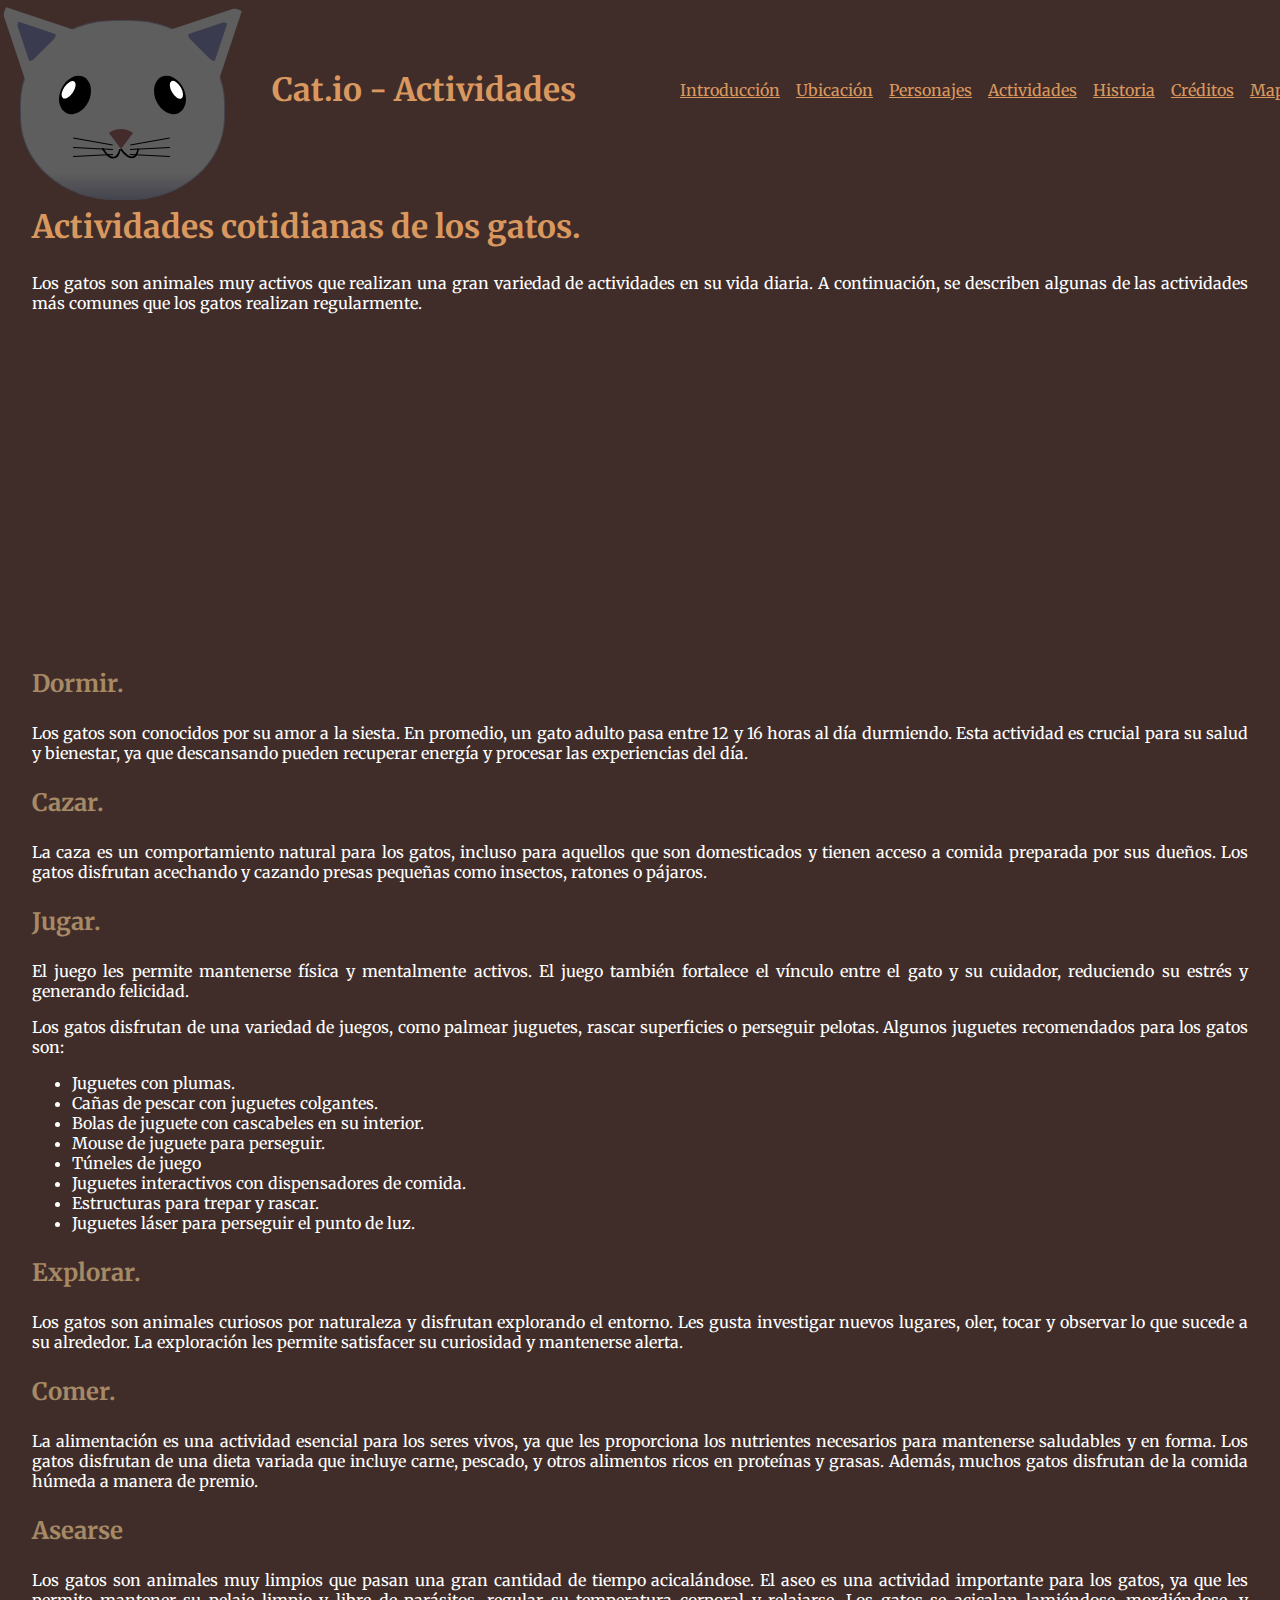
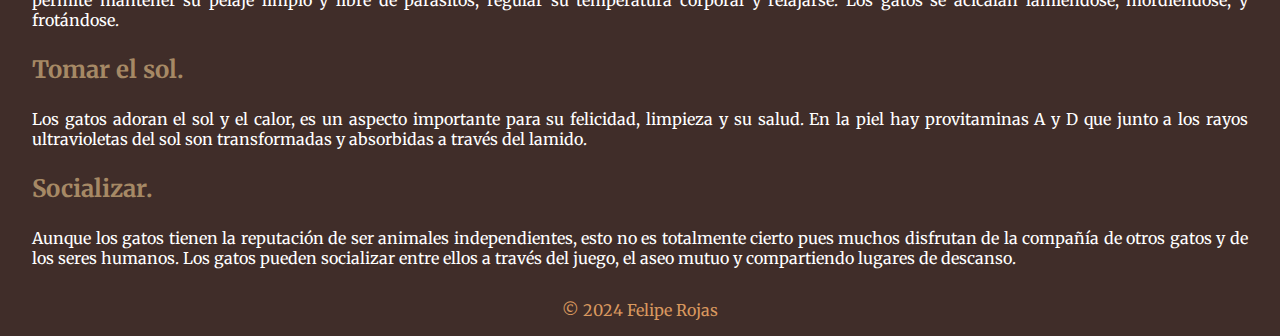
==== commit b575b849: "First version of phaser map" ====
--- a/pages/actividades.html
+++ b/pages/actividades.html
@@ -64,6 +64,7 @@
           <li class="header-menu-list-item"><a href="actividades.html" class="header-menu-list-item-link" target="_self">Actividades</a></li>
           <li class="header-menu-list-item"><a href="historia.html" class="header-menu-list-item-link" target="_self">Historia</a></li>
           <li class="header-menu-list-item"><a href="creditos.html" class="header-menu-list-item-link" target="_self">Créditos</a></li>
+          <li class="header-menu-list-item"><a href="mapa.html" class="header-menu-list-item-link" target="_self">Mapa</a></li>
         </ul>
       </nav>
     </header>
--- a/assets/css/styles.css
+++ b/assets/css/styles.css
@@ -510,6 +510,11 @@
 .iframe-video {
   width: 560px;
   height: 315px;
+}
+
+/* Borde del mapa */
+#main-content-map {
+  box-shadow: 10px 15px 15px 0 rgba(0, 0, 0, 0.4);
 }
 
 /* Diseño para tablet 800 - 1200 */
